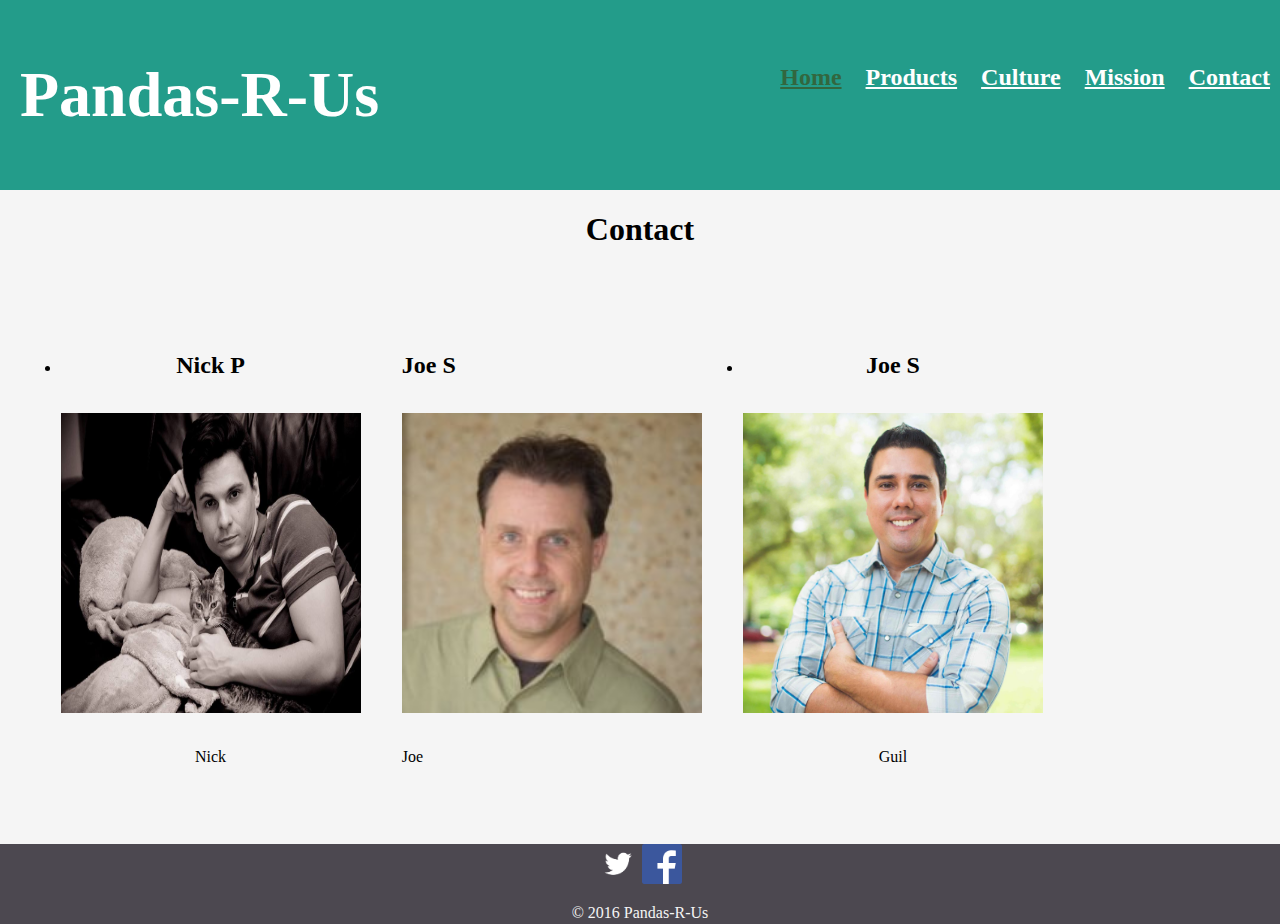
==== contact.html @ d1d31140 "added base homepage html and base css" ====
<!DOCTYPE html>
<html>
<head>
  <meta charset="utf-8">
  <meta http-equiv="X-UA-Compatible" content="IE=edge">
  <title>Pandas-R-Us</title>
  <link rel="stylesheet" href="main.css">
</head>
<body>
    <div class="page-wrap">
      <header>
        <nav>
          <a href="index.html" id="logo">
          <h1>Pandas-R-Us</h1>
          </a>
          <ul>
            <li><a href="index.html" class="selected">Home</a></li>
            <li><a href="products.html">Products</a></li>
            <li><a href="culture.html">Culture</a></li>
            <li><a href="mission.html">Mission</a></li>
            <li><a href="contact.html">Contact</a></li>
          </ul>
        </nav>
      </header>
      <div id="wrapperImg">

      <h1 class="contact-h1-style">Contact</h1>

        <section>

          <ul class="homepageGallery">
            <li class="contact-h1-style">
              <h2 class="contact-name-style">Nick P</h2>
              <a href="/images/contact.images/nickP-cat">
                <img src="/images/contact.images/nickP-cat.jpeg" alt="Picture of Nick P" class="homepageImg">
              </a>
              <p>Nick</p>
            </li>
            <li class="contact-h2-style"><!-- contact-h1-style = to get rid of the dot to the left of the name -->
              <h2 class="contact-name-style">Joe S</h2>
              <a href="/images/contact.images/joeS">
                <img src="/images/contact.images/joeS.jpg" alt="Picture of Joe S" class="homepageImg">
              </a>
              <p>Joe</p>
            </li>
            <li class="contact-h1-style">
              <h2 class="contact-name-style">Joe S</h2>
              <a href="/images/contact.images/guilH">
                <img src="/images/contact.images/guilH.jpeg" alt="Picture of Guil H" class="homepageImg">
              </a>
              <p>Guil</p>
            </li>
          </ul>
        </section>


      </div><!-- wrapperImg -->
    </div><!-- page-wrap -->

    <footer>
      <a href="http://twitter.com/nickrp"> <img src="/images/TwitterLogo_white.png" alt="twitter Logo" class="social-icon"></a>
      <a href="https://www.facebook.com/nickpettit"> <img src="/images/FB-f-Logo__blue_57.png" alt="Facebook Logo" class="social-icon"></a>
      <p class="copyRight">&copy; 2016 Pandas-R-Us</p>
    </footer>
</body>
</html>
---- main.css ----
/**************************************
GENERAL
***************************************/

* {
  box-sizing: border-box;
}

/* Site Body*/

html, body {
  height: 100%;
  margin: 0;
  padding: 0;
}

body {
  background-color: whitesmoke;
}


/**************************************
HEADING
***************************************/

header {
  max-width: 100%;
  background-color: #239C8A;
}


/**************************************
NAVIGATION
***************************************/


nav {
  width: 100%;
}

#logo {
  display: inline-block;
  text-align: left;
  margin-left: 10px;
  font-size: 2rem;
  text-decoration: none;
}

nav ul {
  display: inline-block;
  float: right;
  text-align: justify;
  list-style: none;
  margin-top: 5%;
}

nav li {
  display: inline-block;
  font-size: 1.5rem;
}

nav a {
  font-weight: 800;
  padding: 15px 10px;
}

/*Links*/
a {
  color: #6ab47b;
}


/* Nav Link */
nav a, nav a:visited {
  color: #fff;
}

/*Selected Nav Link Color*/
nav a.selected, nav a:hover {
  color: #32673f;
}


/**************************************
Homepage Images
***************************************/

.homepageGallery {
  max-width: 80%
  margin: 0 10%;
}

.homepageImg {
  display: inline-block;
  max-width: 300px;
  height: 300px;
  margin: 5% auto;
}

.homepageGallery li {
  float: left;
  max-width: 30%;
  margin: 5% 1.66%;
}

/**************************************
Contact Images
***************************************/

.contact-h1-style {
  text-align: center;
}

.contact-h2-style {
   list-style: none;
}

.contact-name-style{
  list-style: none;
}


/**************************************
FOOTER
***************************************/

footer {
  clear: both;
  width: 100%;
  background-color: #4C4850;
  color: whitesmoke;
  text-align: center;
}

.social-icon {
  max-width: 40px;
  max-height: 40px;
}

.page-wrap {
  min-height: 100%;
  /* equal to footer height */
  margin-bottom: -80px;
}

.page-wrap:after {
  content: "";
  display: block;
}

footer, .page-wrap:after {
  height: 80px;
}


/**************************************

***************************************/
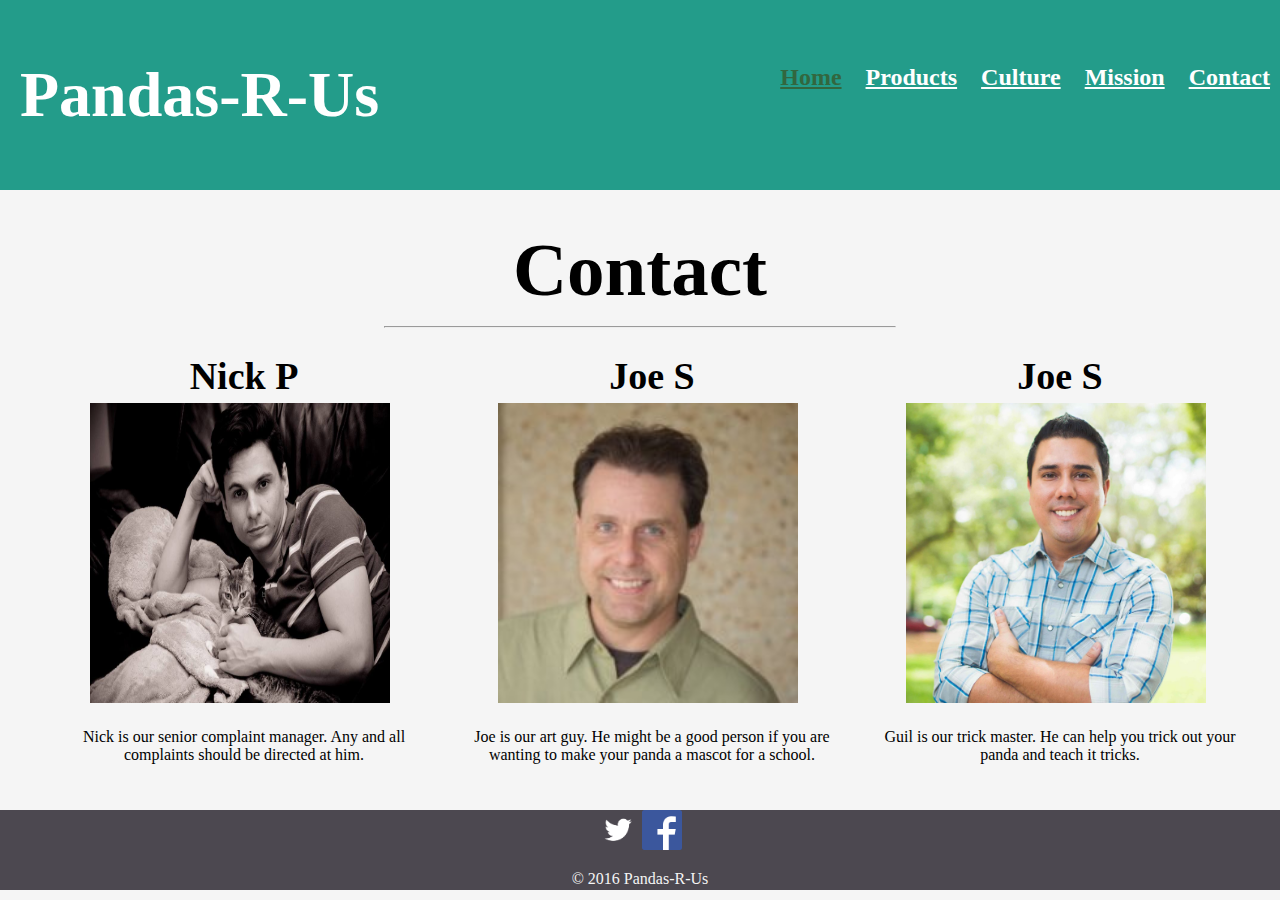
==== commit 58b8523b: "added contact markup and styling in main.css under contact images" ====
--- a/contact.html
+++ b/contact.html
@@ -7,7 +7,7 @@
   <link rel="stylesheet" href="main.css">
 </head>
 <body>
-    <div class="page-wrap">
+    <div>
       <header>
         <nav>
           <a href="index.html" id="logo">
@@ -22,39 +22,40 @@
           </ul>
         </nav>
       </header>
-      <div id="wrapperImg">
 
-      <h1 class="contact-h1-style">Contact</h1>
+        <h1 class="contact-h1-style">Contact</h1>
+        <hr>
+          <section>
 
-        <section>
+            <ul class="contact-gallery">
+              <li class="contact-li">
+                <h2 class="contact-name-style">Nick P</h2>
+                <a href="/images/contact.images/nickP-cat">
+                  <img src="/images/contact.images/nickP-cat.jpeg" alt="Picture of Nick P" class="contactImg">
+                </a>
+                <p class="contact-p">Nick is our senior complaint manager. Any and all complaints should be directed at him.</p>
+              </li>
 
-          <ul class="homepageGallery">
-            <li class="contact-h1-style">
-              <h2 class="contact-name-style">Nick P</h2>
-              <a href="/images/contact.images/nickP-cat">
-                <img src="/images/contact.images/nickP-cat.jpeg" alt="Picture of Nick P" class="homepageImg">
-              </a>
-              <p>Nick</p>
-            </li>
-            <li class="contact-h2-style"><!-- contact-h1-style = to get rid of the dot to the left of the name -->
-              <h2 class="contact-name-style">Joe S</h2>
-              <a href="/images/contact.images/joeS">
-                <img src="/images/contact.images/joeS.jpg" alt="Picture of Joe S" class="homepageImg">
-              </a>
-              <p>Joe</p>
-            </li>
-            <li class="contact-h1-style">
-              <h2 class="contact-name-style">Joe S</h2>
-              <a href="/images/contact.images/guilH">
-                <img src="/images/contact.images/guilH.jpeg" alt="Picture of Guil H" class="homepageImg">
-              </a>
-              <p>Guil</p>
-            </li>
-          </ul>
-        </section>
+              <li class="contact-li">
+                <h2 class="contact-name-style">Joe S</h2>
+                <a href="/images/contact.images/joeS">
+                  <img src="/images/contact.images/joeS.jpg" alt="Picture of Joe S" class="contactImg">
+                </a>
+                <p class="contact-p">Joe is our art guy. He might be a good person if you are wanting to make your panda a mascot for a school.</p>
+              </li>
+
+              <li class="contact-li">
+                <h2 class="contact-name-style">Joe S</h2>
+                <a href="/images/contact.images/guilH">
+                  <img src="/images/contact.images/guilH.jpeg" alt="Picture of Guil H" class="contactImg">
+                </a>
+                <p class="contact-p">Guil is our trick master. He can help you trick out your panda and teach it tricks.</p>
+              </li>
+            </ul>
+          </section>
 
 
-      </div><!-- wrapperImg -->
+
     </div><!-- page-wrap -->
 
     <footer>
--- a/main.css
+++ b/main.css
@@ -107,18 +107,52 @@
 Contact Images
 ***************************************/
 
+.contactImg {
+  display: inline-block;
+  max-width: 300px;
+  height: 300px;
+  margin: 5px 32px;
+}
+
+.contact-gallery {
+/*  max-width: 80%;
+*/  margin: 0;
+  list-style: none;
+}
+
+.contact-li li {
+  list-style: none;
+  margin: 0 auto;
+  padding: 20px;
+}
+
+.contact-gallery li {
+  float: left;
+  max-width: 30%;
+  margin: 18px 18px 30px 18px;
+}
+
 .contact-h1-style {
+  text-align: center;
+  margin: 32px 0 0 0;
+  padding: 5px;
+  font-size: 75px;
+
+}
+
+.contact-name-style {
+  margin: 0;
+  font-size: 38px;
   text-align: center;
 }
 
-.contact-h2-style {
-   list-style: none;
+.contact-p {
+  text-align: center;
 }
 
-.contact-name-style{
-  list-style: none;
+hr {
+  width: 40%;
 }
-
 
 /**************************************
 FOOTER
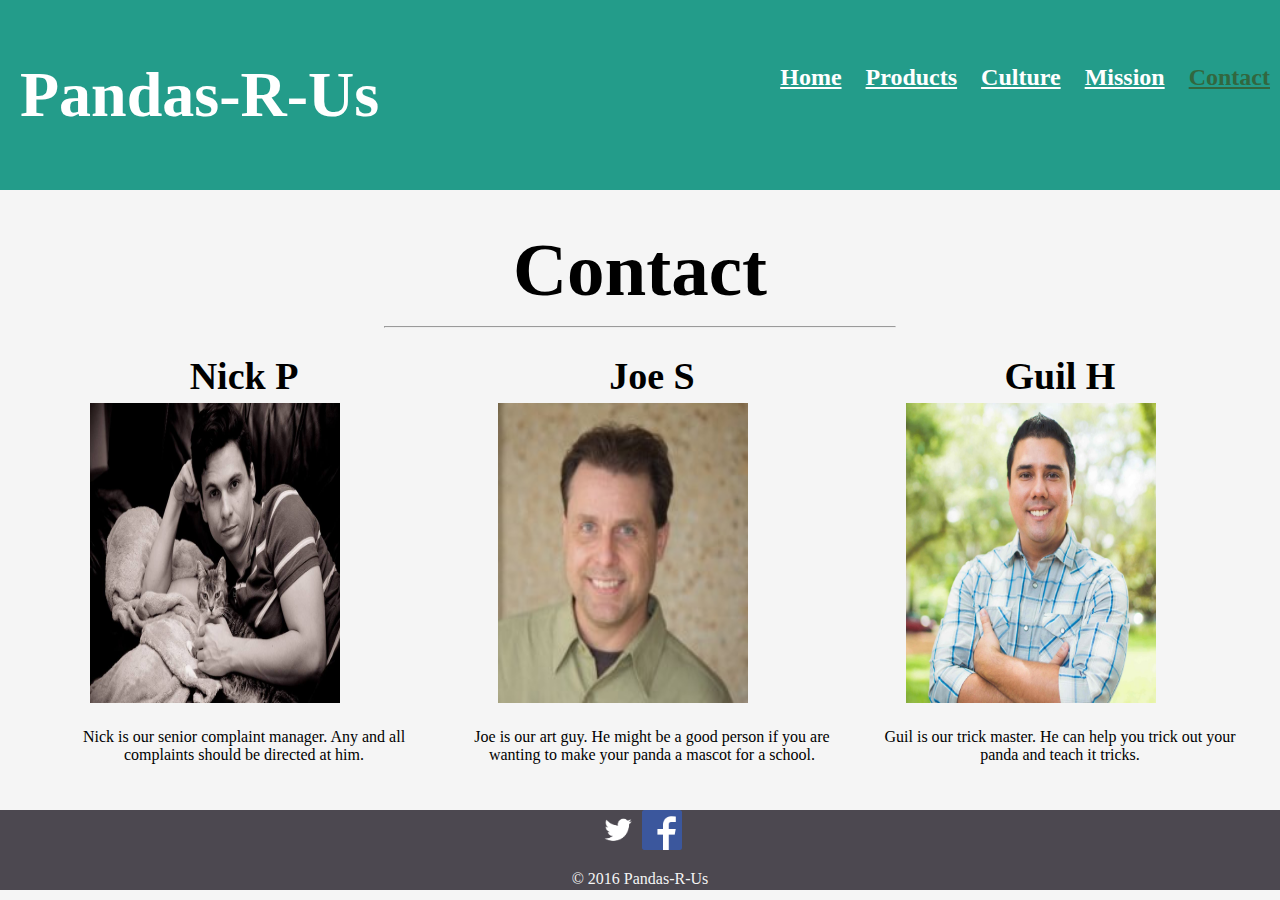
==== commit 5f56c534: "fixed selected class and title on contacts page." ====
--- a/contact.html
+++ b/contact.html
@@ -4,7 +4,7 @@
   <meta charset="utf-8">
   <meta http-equiv="X-UA-Compatible" content="IE=edge">
   <title>Pandas-R-Us</title>
-  <link rel="stylesheet" href="main.css">
+  <link rel="stylesheet" href="main.css" type="text/css">
 </head>
 <body>
     <div>
@@ -14,11 +14,11 @@
           <h1>Pandas-R-Us</h1>
           </a>
           <ul>
-            <li><a href="index.html" class="selected">Home</a></li>
+            <li><a href="index.html">Home</a></li>
             <li><a href="products.html">Products</a></li>
             <li><a href="culture.html">Culture</a></li>
             <li><a href="mission.html">Mission</a></li>
-            <li><a href="contact.html">Contact</a></li>
+            <li><a href="contact.html" class="selected">Contact</a></li>
           </ul>
         </nav>
       </header>
@@ -45,7 +45,7 @@
               </li>
 
               <li class="contact-li">
-                <h2 class="contact-name-style">Joe S</h2>
+                <h2 class="contact-name-style">Guil H</h2>
                 <a href="/images/contact.images/guilH">
                   <img src="/images/contact.images/guilH.jpeg" alt="Picture of Guil H" class="contactImg">
                 </a>
--- a/main.css
+++ b/main.css
@@ -82,12 +82,26 @@
 
 
 /**************************************
-Homepage Images
-***************************************/
+Homepage Images and Title
+***************************************/
+
+#wrapperImg {
+  overflow: auto;
+}
+
+.homepageTitle {
+  background-color: #D28A65;
+  text-align: center;
+  margin-top: 0;
+  padding: 1%;
+  font-size: 2rem;
+  color: #4C4850;
+}
 
 .homepageGallery {
-  max-width: 80%
-  margin: 0 10%;
+  max-width: 67%;
+  margin: 0 auto;
+  overflow: auto;
 }
 
 .homepageImg {
@@ -95,63 +109,14 @@
   max-width: 300px;
   height: 300px;
   margin: 5% auto;
+  border-radius: 2em;
 }
 
 .homepageGallery li {
   float: left;
   max-width: 30%;
-  margin: 5% 1.66%;
-}
-
-/**************************************
-Contact Images
-***************************************/
-
-.contactImg {
-  display: inline-block;
-  max-width: 300px;
-  height: 300px;
-  margin: 5px 32px;
-}
-
-.contact-gallery {
-/*  max-width: 80%;
-*/  margin: 0;
+  margin: 2% 1.66%;
   list-style: none;
-}
-
-.contact-li li {
-  list-style: none;
-  margin: 0 auto;
-  padding: 20px;
-}
-
-.contact-gallery li {
-  float: left;
-  max-width: 30%;
-  margin: 18px 18px 30px 18px;
-}
-
-.contact-h1-style {
-  text-align: center;
-  margin: 32px 0 0 0;
-  padding: 5px;
-  font-size: 75px;
-
-}
-
-.contact-name-style {
-  margin: 0;
-  font-size: 38px;
-  text-align: center;
-}
-
-.contact-p {
-  text-align: center;
-}
-
-hr {
-  width: 40%;
 }
 
 /**************************************
@@ -188,10 +153,186 @@
 
 
 /**************************************
-
-***************************************/
-
-
-
-
-
+  MISSION PAGE
+***************************************/
+#missionBox,
+#cultureBox {
+  border: 1px solid #cfcfcf;
+  border-radius: 1em;
+  padding: 5%;
+  margin: 5%;
+  background: whitesmoke;
+  box-shadow: -3px 3px 25px;
+}
+
+#missionHeader {
+  text-align: center;
+  padding-bottom: 10px;
+}
+
+#missionBody {
+  background: #cfcfcf;
+}
+
+/**************************************
+product images/cards
+***************************************/
+.cardArticle {
+  margin: 2% 1.5%;
+  padding: 0;
+  width: 30%;
+  border: 1px solid lightblue;
+  display: inline-block;
+  border-radius: 5%;
+overflow: auto;
+}
+
+.cardArticle * {
+  margin: 0 0 5px;
+}
+
+
+h1 {
+  text-align: center;
+}
+
+.description {
+  text-align: justify;
+  padding: 0 5px;
+  height: 36px;
+}
+
+.picture {
+  text-align: center;
+}
+
+.bold * {
+  font-weight: bold;
+  padding-left: 5px;
+}
+
+.cardArticle p {
+  padding-left: 10%;
+}
+
+
+img {
+
+  width: 250px;
+  height: 180px;
+  max-width: 100%;
+  max-height: 100%;
+}
+
+.cards {
+  padding-left: 0;
+  background: lightgray;
+}
+
+
+
+
+/****************************************************************************
+              Culture Page
+*****************************************************************************/
+
+
+/*styles for the culture page column*/
+#cultureTitle {
+  text-align: center;
+}
+#cultureTitle h1 {
+  padding: 0 0 5%;
+  margin: 0;
+
+}
+
+/*aligns the text divs into 2 columns*/
+.cultureCols {
+  display: inline-block;
+  width: 42%;
+  vertical-align: top;
+}
+
+/*styles the images */
+.cultureImg {
+  height: 70%;
+  width: 50%;
+  float: left;
+  border-radius: 2em;
+  padding-right: 2%;
+}
+
+
+/*styles for both columns*/
+
+.cultureCols p {
+  margin: 0;
+  text-align: justify;
+}
+
+/*sets the margin for the left column*/
+#culCol1 {
+  margin: 0 2% 0 4%;
+}
+
+/*sets the margin for the right column*/
+#culCol2 {
+  margin: 0 4% 0 2%;
+}
+
+
+/**************************************
+Contact Page CSS
+***************************************/
+
+.contactImg {
+  display: inline-block;
+  max-width: 300px;
+  height: 300px;
+  margin: 5px 32px;
+}
+
+.contact-gallery {
+/*  max-width: 80%;
+*/  margin: 0;
+  list-style: none;
+}
+
+.contact-li li {
+  list-style: none;
+  margin: 0 auto;
+  padding: 20px;
+}
+
+.contact-gallery li {
+  float: left;
+  max-width: 30%;
+  margin: 18px 18px 30px 18px;
+}
+
+.contact-h1-style {
+  text-align: center;
+  margin: 32px 0 0 0;
+  padding: 5px;
+  font-size: 75px;
+
+}
+
+.contact-name-style {
+  margin: 0;
+  font-size: 38px;
+  text-align: center;
+}
+
+.contact-p {
+  text-align: center;
+}
+
+hr {
+  width: 40%;
+}
+
+
+
+
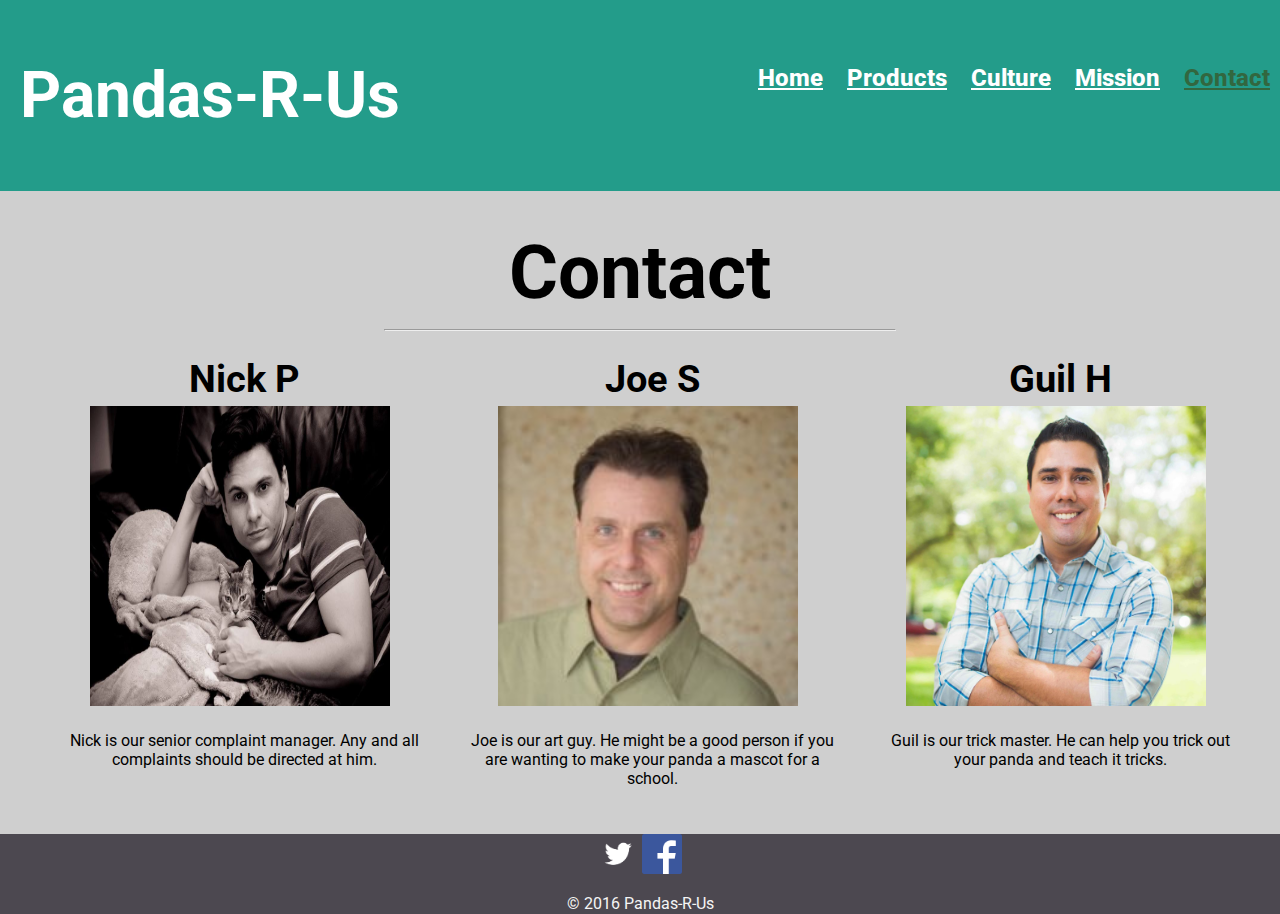
==== commit d6972ff5: "fixed styling differences between culture and mission pages" ====
--- a/contact.html
+++ b/contact.html
@@ -6,7 +6,7 @@
   <title>Pandas-R-Us</title>
   <link rel="stylesheet" href="main.css" type="text/css">
 </head>
-<body>
+<body class="body">
     <div>
       <header>
         <nav>
--- a/main.css
+++ b/main.css
@@ -1,9 +1,11 @@
 /**************************************
 GENERAL
 ***************************************/
+@import url(https://fonts.googleapis.com/css?family=Roboto);
 
 * {
   box-sizing: border-box;
+  font-family: 'Roboto', Helvetica, sans-serif;
 }
 
 /* Site Body*/
@@ -85,10 +87,6 @@
 Homepage Images and Title
 ***************************************/
 
-#wrapperImg {
-  overflow: auto;
-}
-
 .homepageTitle {
   background-color: #D28A65;
   text-align: center;
@@ -101,7 +99,6 @@
 .homepageGallery {
   max-width: 67%;
   margin: 0 auto;
-  overflow: auto;
 }
 
 .homepageImg {
@@ -110,6 +107,7 @@
   height: 300px;
   margin: 5% auto;
   border-radius: 2em;
+  padding: 0;
 }
 
 .homepageGallery li {
@@ -156,7 +154,8 @@
   MISSION PAGE
 ***************************************/
 #missionBox,
-#cultureBox {
+#cultureBox,
+.cards {
   border: 1px solid #cfcfcf;
   border-radius: 1em;
   padding: 5%;
@@ -165,68 +164,69 @@
   box-shadow: -3px 3px 25px;
 }
 
+#missionBox h1,
+#cultureBox h1 {
+  background-color: #4EAFA1;
+  display: inline-block;
+  text-align: center;
+  font-size: 2em;
+}
+
 #missionHeader {
   text-align: center;
   padding-bottom: 10px;
 }
 
-#missionBody {
+.body {
   background: #cfcfcf;
 }
 
 /**************************************
 product images/cards
 ***************************************/
-.cardArticle {
+
+/*targets each article containing all card elements*/
+.cards {
   margin: 2% 1.5%;
   padding: 0;
   width: 30%;
-  border: 1px solid lightblue;
+  border: 2px solid lightblue;
   display: inline-block;
   border-radius: 5%;
-overflow: auto;
-}
-
-.cardArticle * {
-  margin: 0 0 5px;
-}
-
-
-h1 {
-  text-align: center;
-}
-
-.description {
-  text-align: justify;
-  padding: 0 5px;
-  height: 36px;
-}
-
-.picture {
-  text-align: center;
-}
-
-.bold * {
-  font-weight: bold;
-  padding-left: 5px;
-}
-
-.cardArticle p {
-  padding-left: 10%;
-}
-
-
-img {
-
+  overflow: auto;
+  vertical-align: top;
+}
+
+/*targets the main heading of each card*/
+.cards  h1 {
+  text-align: center;
+  padding: 5% 0;
+  background-color: #4EAFA1;
+  margin: 0;
+}
+
+/*targets the images of each card*/
+.cards img {
   width: 250px;
   height: 180px;
   max-width: 100%;
   max-height: 100%;
-}
-
-.cards {
-  padding-left: 0;
-  background: lightgray;
+  display: block;
+  margin: 5% auto;
+  border-radius: 5%;
+}
+
+
+/*targets the price and description p elements*/
+.cards p {
+    text-align: center;
+
+}
+
+/*targets the price p element*/
+.cards :nth-child(4) {
+  font-size: 1.5em;
+  font-weight: bold;
 }
 
 
@@ -238,13 +238,15 @@
 
 
 /*styles for the culture page column*/
-#cultureTitle {
-  text-align: center;
-}
-#cultureTitle h1 {
-  padding: 0 0 5%;
-  margin: 0;
-
+#cultureTitle,
+#headerBox {
+  text-align: center;
+}
+#cultureTitle h1,
+#headerBox h1 {
+  margin: 0 0 5%;
+  padding: 20px 50px;
+  border-radius: 2em;
 }
 
 /*aligns the text divs into 2 columns*/
